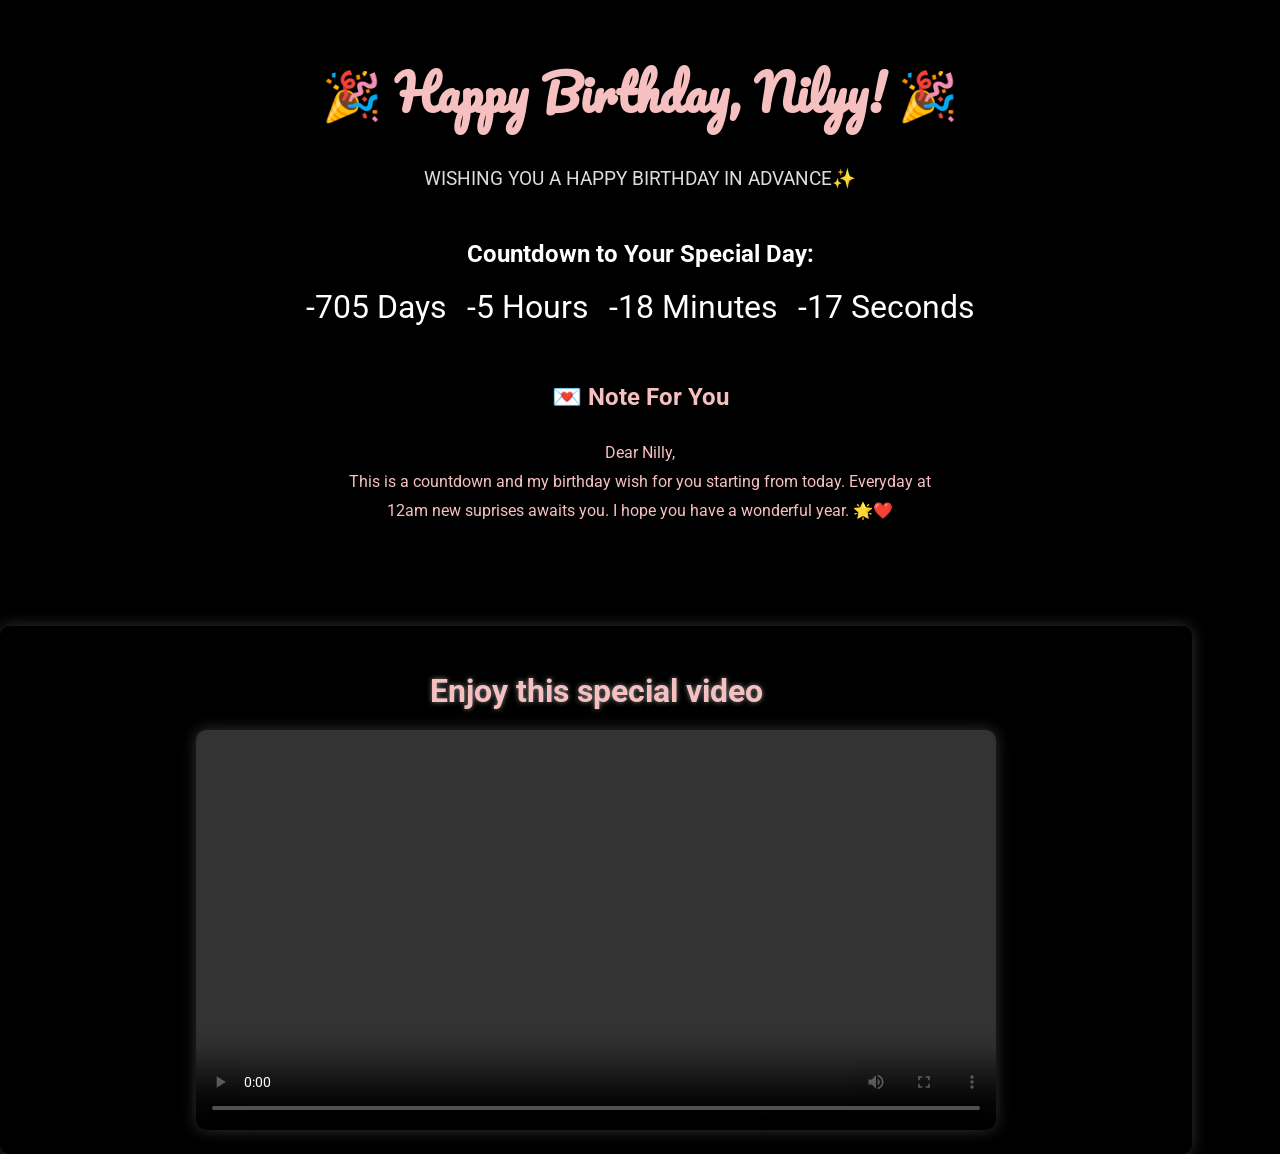
==== index.html @ 6986b4e6 "Rename Birthday.html to index.html" ====
<!DOCTYPE html>
<html lang="en">
  <head>
    <meta charset="UTF-8" />
    <meta name="viewport" content="width=device-width, initial-scale=1.0" />
    <title>Happy Birthday, Love! 🎂</title>
    <!-- Google Fonts -->
    <link
      href="https://fonts.googleapis.com/css2?family=Roboto:wght@400;700&family=Pacifico&display=swap"
      rel="stylesheet"
    />
    <!-- Font Awesome -->
    <link
      rel="stylesheet"
      href="https://cdnjs.cloudflare.com/ajax/libs/font-awesome/6.0.0-beta3/css/all.min.css"
    />
    <!-- CSS -->
    <link rel="stylesheet" href="style.css" />
  </head>
  <body>
    <!-- Starry Background -->
    <div class="stars"></div>
    <div class="stars2"></div>
    <div class="stars3"></div>

    <!-- Content Section -->
    <class="container">
      <header>
        <h1>🎉 Happy Birthday, Nilyy! 🎉</h1>
        <p class="tagline">WISHING YOU A HAPPY BIRTHDAY IN ADVANCE✨</p>
      </header>

      <!-- Countdown Timer -->
      <div class="countdown">
        <h2>Countdown to Your Special Day:</h2>
        <div id="timer">
          <div><span id="days">00</span> Days</div>
          <div><span id="hours">00</span> Hours</div>
          <div><span id="minutes">00</span> Minutes</div>
          <div><span id="seconds">00</span> Seconds</div>
        </div>
      </div>

      <section class="note">
        <h2>💌 Note For You</h2>
        <p>
          Dear Nilly,<br />
          This is a countdown and my birthday wish for you starting from today. Everyday at 12am new suprises awaits you. I hope you have a wonderful year. 🌟❤️
        </p>
      </section>
    </div>
        
    <section class="love-note" id="note-1">
        <h2>💌 Note 1</h2>
        <p>My dearest [Her Name], here’s to a beautiful start of our countdown. You’re my world. 💕</p>
    </section>

    <section class="love-note" id="note-2">
        <h2>💌 Note 2</h2>
        <p>Day 2: Your smile lights up my life every single day. Love you more! 💖</p>
    </section>

    <section class="love-note" id="note-3">
        <h2>💌 Note 3</h2>
        <p>Day 3: Thank you for being my constant source of happiness. 🌟</p>
    </section>

    <section class="love-note" id="note-4">
        <h2>💌 Note 4</h2>
        <p>Day 4: You make my heart skip a beat, every moment with you is magical. ❤️</p>
    </section>

    <section class="love-note" id="note-5">
        <h2>💌 Note 5</h2>
        <p>Day 5: I’m the luckiest person to have you in my life. Forever grateful. 🥰</p>
    </section>

    <section class="love-note" id="note-6">
        <h2>💌 Note 6</h2>
        <p>Day 6: Life is an adventure, and you’re my favorite part of it. 🌈</p>
    </section>

    <section class="love-note" id="note-6">
        <h2>💌 Note 7</h2>
        <p>Day 6: Life is an adventure, and you’re my favorite part of it. 🌈</p>
    </section>

      <!-- Photo Gallery -->
      <section class="gallery">
        <div class="photos">
          <img src="nilyy/nilly.jpg" alt="Memory 1" />
          <img src="nilyy/nilly2.jpg" alt="Memory 2" />
          <img src="nilyy/nilly3.jpg" alt="Memory 3" />
          <img src="nilyy/nilyy1.jpg" alt="Memory 4" />
          <img src="nilyy/nilyy4.jpg" alt="Memory 5" />
        </div>
      </section>

      <div id="video-section">
      <h2>Enjoy this special video</h2>
      <video controls>
        <source src="your-video.mp4" type="video/mp4" />
        Your browser does not support the video tag.
      </video>
    </div>

      <!-- Love Note -->
      

    <!-- Modal for Enlarged Images -->
    <div class="modal" id="modal">
      <span class="close" id="close">&times;</span>
      <img class="modal-content" id="modal-img" />
    </div>

    <!-- JavaScript -->
    <script src="script.js"></script>
  </body>
</html>
---- style.css ----
/* Global Styling */
body {
  margin: 0;
  padding: 0;
  font-family: "Roboto", sans-serif;
  color: #fff;
  background: #000;
  overflow-x: hidden;
}

header {
  text-align: center;
  margin-top: 50px;
}

header h1 {
  font-family: "Pacifico", cursive;
  font-size: 3rem;
  color: #f7c0c0;
}

.tagline {
  font-size: 1.2rem;
  margin-top: 10px;
  color: #ddd;
}

/* Starry Background */
.stars,
.stars2,
.stars3 {
  position: absolute;
  width: 100%;
  height: 100%;
  top: 0;
  left: 0;
  background: transparent url("stars.png") repeat top center;
  z-index: -1;
  animation: move-stars 50s linear infinite;
}

.stars2 {
  animation-duration: 100s;
}

.stars3 {
  animation-duration: 150s;
}

@keyframes move-stars {
  from {
    background-position: 0 0;
  }
  to {
    background-position: 10000px 10000px;
  }
}

/* Countdown Timer */
.countdown {
  text-align: center;
  margin: 50px 0;
}

#timer {
  display: flex;
  justify-content: center;
  gap: 20px;
}

#timer div {
  font-size: 2rem;
  text-align: center;
}

/* Gallery Section */
.gallery {
  text-align: center;
  margin: 50px 0;
}

.photos {
  display: grid;
  grid-template-columns: repeat(auto-fit, minmax(150px, 1fr));
  gap: 15px;
  padding: 0 20px;
}

.photos img {
  display: none;
  width: 100%;
  height: auto;
  border-radius: 10px;
  cursor: pointer;
  transition: transform 0.3s, filter 0.5s;
  filter: blur(5px); /* Add blur effect */
}

.photos img.unblurred {
  filter: blur(0); /* Remove blur when this class is added */
}

/* Modal */
.modal {
  display: none;
  position: fixed;
  top: 0;
  left: 0;
  width: 100%;
  height: 100%;
  background: rgba(0, 0, 0, 0.9);
  z-index: 1000;
  justify-content: center;
  align-items: center;
}

.modal-content {
  max-width: 90%;
  max-height: 90%;
}

.close {
  position: absolute;
  top: 20px;
  right: 30px;
  font-size: 2rem;
  color: #fff;
  cursor: pointer;
}

.note {
  text-align: center;
  margin: 50px auto;
  max-width: 600px;
  line-height: 1.8;
  color: #f7c0c0;
}

/* Love Note Section */
.love-note {
  text-align: center;
  margin: 50px auto;
  max-width: 600px;
  line-height: 1.8;
  color: #f7c0c0;
}

#video-section {
  display: none;
  text-align: center;
  margin-top: 30px;
  background-color: rgba(0, 0, 0, 0.6);
  padding: 20px;
  border-radius: 10px;
  box-shadow: 0 0 15px rgba(255, 255, 255, 0.2);
  max-width: 90%;
}

#video-section h2 {
  font-size: 2rem;
  font-weight: 700;
  color: #f7c0c0;
  margin-bottom: 20px;
  text-shadow: 0 0 5px rgba(255, 255, 255, 0.5);
}

video {
  width: 100%;
  max-width: 800px;
  border-radius: 10px;
  box-shadow: 0 0 15px rgba(255, 255, 255, 0.2);
  transition: transform 0.3s ease-in-out;
}

video:hover {
  transform: scale(1.05);
}

/* Animation for Countdown Timer */
@keyframes pulse {
  0% {
    transform: scale(1);
  }
  50% {
    transform: scale(1.1);
  }
  100% {
    transform: scale(1);
  }
}

#timer div {
  animation: pulse 1.5s ease-in-out infinite;
}

/* Styling for the page background */
body::after {
  content: "";
  position: absolute;
  top: 0;
  left: 0;
  width: 100%;
  height: 100%;
  background: url("https://source.unsplash.com/random/1920x1080?stars")
    no-repeat center center fixed;
  background-size: cover;
  opacity: 0.5;
  z-index: -1;
}

/* For responsiveness */
@media (max-width: 768px) {
  #timer {
    font-size: 1.5rem;
    padding: 15px;
  }

  #timer div {
    font-size: 2rem;
  }

  #video-section h2 {
    font-size: 1.5rem;
  }

  video {
    max-width: 100%;
  }
}
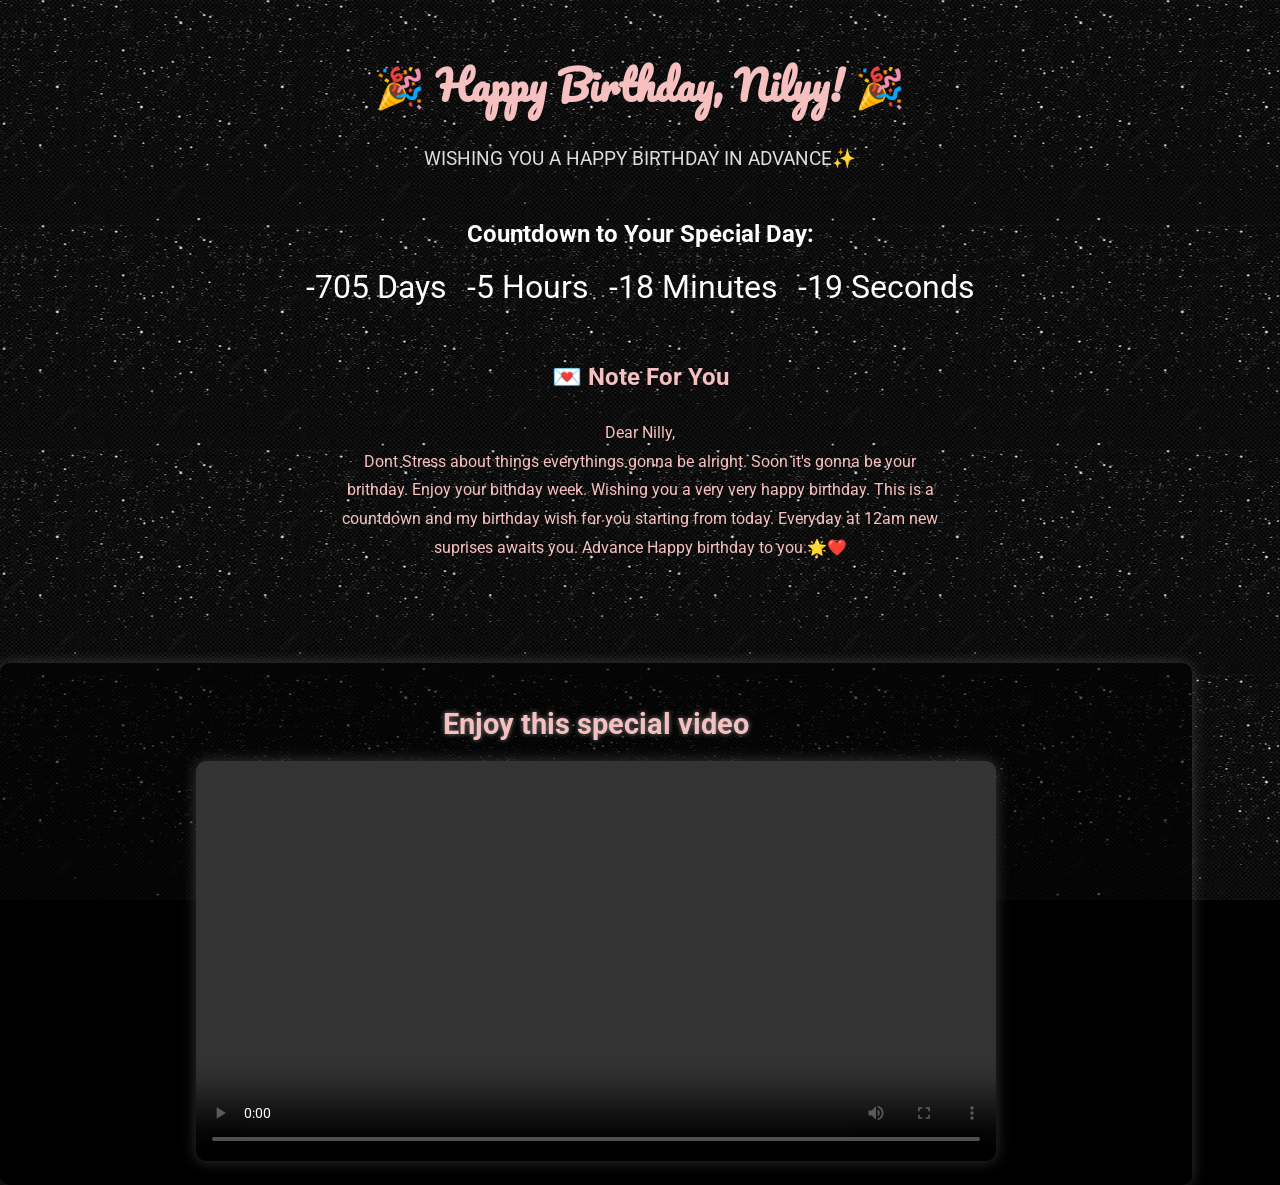
==== commit 947f4393: "Update index.html" ====
--- a/index.html
+++ b/index.html
@@ -45,14 +45,14 @@
         <h2>💌 Note For You</h2>
         <p>
           Dear Nilly,<br />
-          This is a countdown and my birthday wish for you starting from today. Everyday at 12am new suprises awaits you. I hope you have a wonderful year. 🌟❤️
+         Dont Stress about things everythings gonna be alright. Soon it's gonna be your brithday. Enjoy your bithday week. Wishing you a very very happy birthday. This is a countdown and my birthday wish for you starting from today. Everyday at 12am new suprises awaits you. Advance Happy birthday to you.🌟❤️
         </p>
       </section>
     </div>
         
     <section class="love-note" id="note-1">
         <h2>💌 Note 1</h2>
-        <p>My dearest [Her Name], here’s to a beautiful start of our countdown. You’re my world. 💕</p>
+        <p>Hey Nilyy, IT's day 2 of my wish i hope you're doing good. I know there are a lot of things that are strssing you out but don't stress derai. I am here for you and always will be. I will make things right for you as much i can. 💕</p>
     </section>
 
     <section class="love-note" id="note-2">
--- a/style.css
+++ b/style.css
@@ -6,6 +6,7 @@
   color: #fff;
   background: #000;
   overflow-x: hidden;
+  box-sizing: border-box;
 }
 
 header {
@@ -15,7 +16,7 @@
 
 header h1 {
   font-family: "Pacifico", cursive;
-  font-size: 3rem;
+  font-size: 2.5rem;
   color: #f7c0c0;
 }
 
@@ -34,7 +35,7 @@
   height: 100%;
   top: 0;
   left: 0;
-  background: transparent url("stars.png") repeat top center;
+  background: transparent url("nilyy/stars.jpg") repeat top center;
   z-index: -1;
   animation: move-stars 50s linear infinite;
 }
@@ -136,15 +137,7 @@
   color: #f7c0c0;
 }
 
-/* Love Note Section */
-.love-note {
-  text-align: center;
-  margin: 50px auto;
-  max-width: 600px;
-  line-height: 1.8;
-  color: #f7c0c0;
-}
-
+/* Video Section */
 #video-section {
   display: none;
   text-align: center;
@@ -157,7 +150,7 @@
 }
 
 #video-section h2 {
-  font-size: 2rem;
+  font-size: 1.8rem;
   font-weight: 700;
   color: #f7c0c0;
   margin-bottom: 20px;
@@ -210,20 +203,49 @@
 
 /* For responsiveness */
 @media (max-width: 768px) {
-  #timer {
+  header h1 {
+    font-size: 2rem;
+  }
+
+  #timer div {
     font-size: 1.5rem;
-    padding: 15px;
+  }
+
+  .photos img {
+    max-width: 100%;
+    height: auto;
+  }
+
+  #video-section h2 {
+    font-size: 1.2rem;
+  }
+
+  video {
+    width: 100%;
+    max-width: 100%;
+  }
+}
+
+@media (max-width: 480px) {
+  header h1 {
+    font-size: 1.8rem;
   }
 
   #timer div {
-    font-size: 2rem;
-  }
-
-  #video-section h2 {
-    font-size: 1.5rem;
+    font-size: 1.2rem;
+  }
+
+  .photos {
+    grid-template-columns: 1fr;
+  }
+
+  .note,
+  .love-note {
+    margin: 30px auto;
+    font-size: 1rem;
   }
 
   video {
-    max-width: 100%;
-  }
-}
+    width: 100%;
+  }
+}
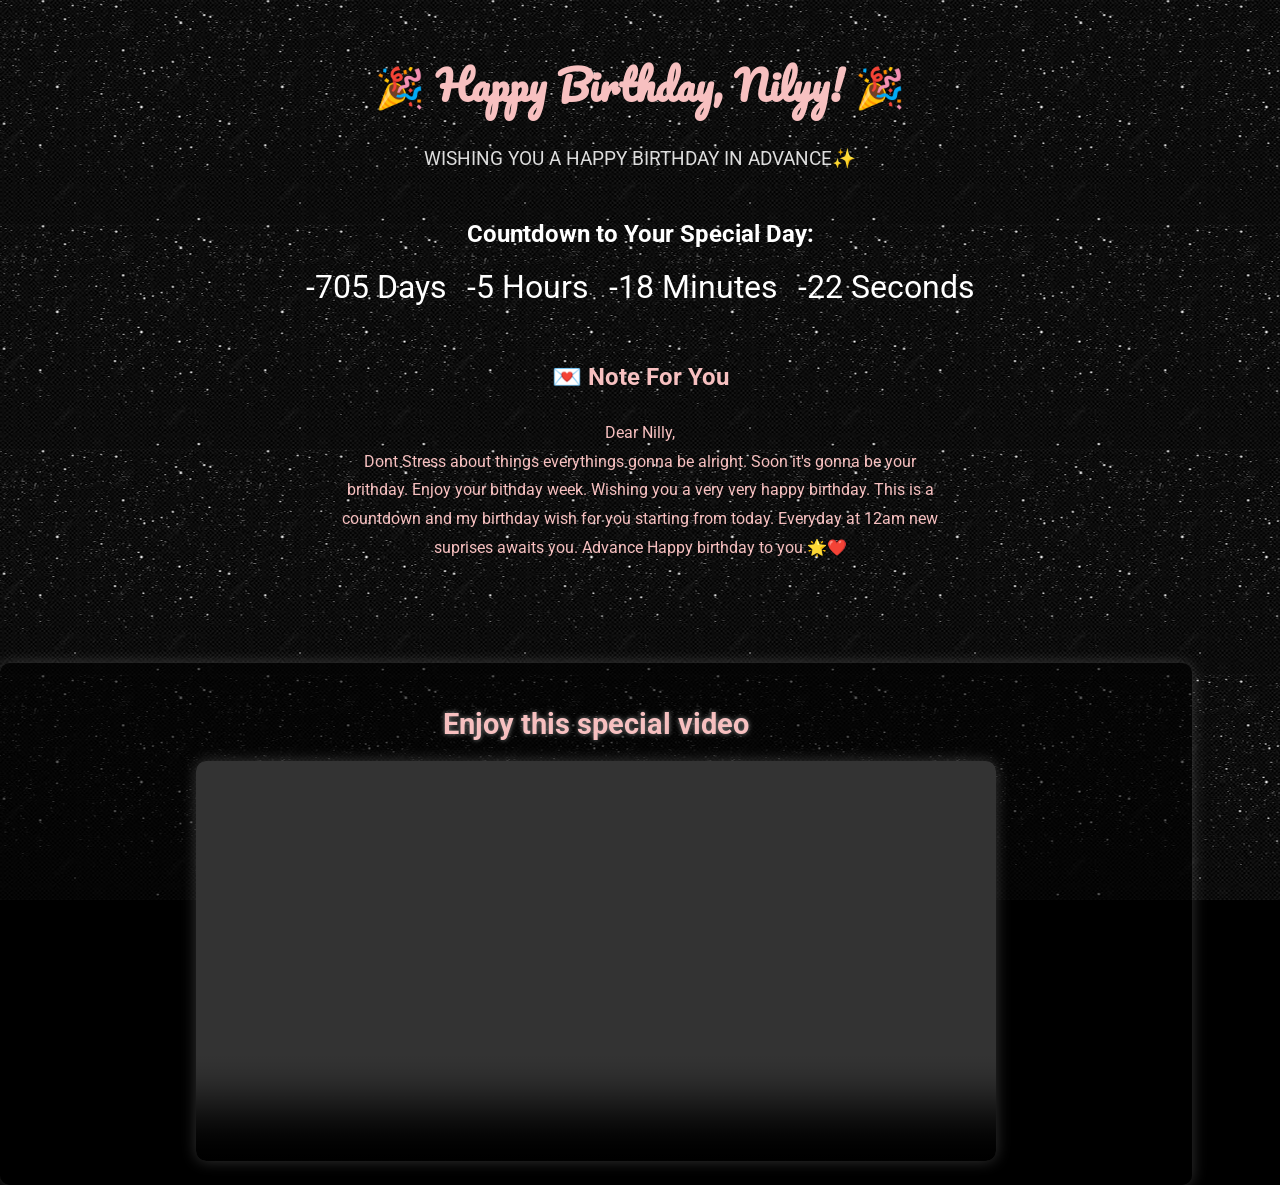
==== commit d277e9e2: "Update index.html" ====
--- a/index.html
+++ b/index.html
@@ -3,7 +3,7 @@
   <head>
     <meta charset="UTF-8" />
     <meta name="viewport" content="width=device-width, initial-scale=1.0" />
-    <title>Happy Birthday, Love! 🎂</title>
+    <title>Happy Birthday 🎂</title>
     <!-- Google Fonts -->
     <link
       href="https://fonts.googleapis.com/css2?family=Roboto:wght@400;700&family=Pacifico&display=swap"
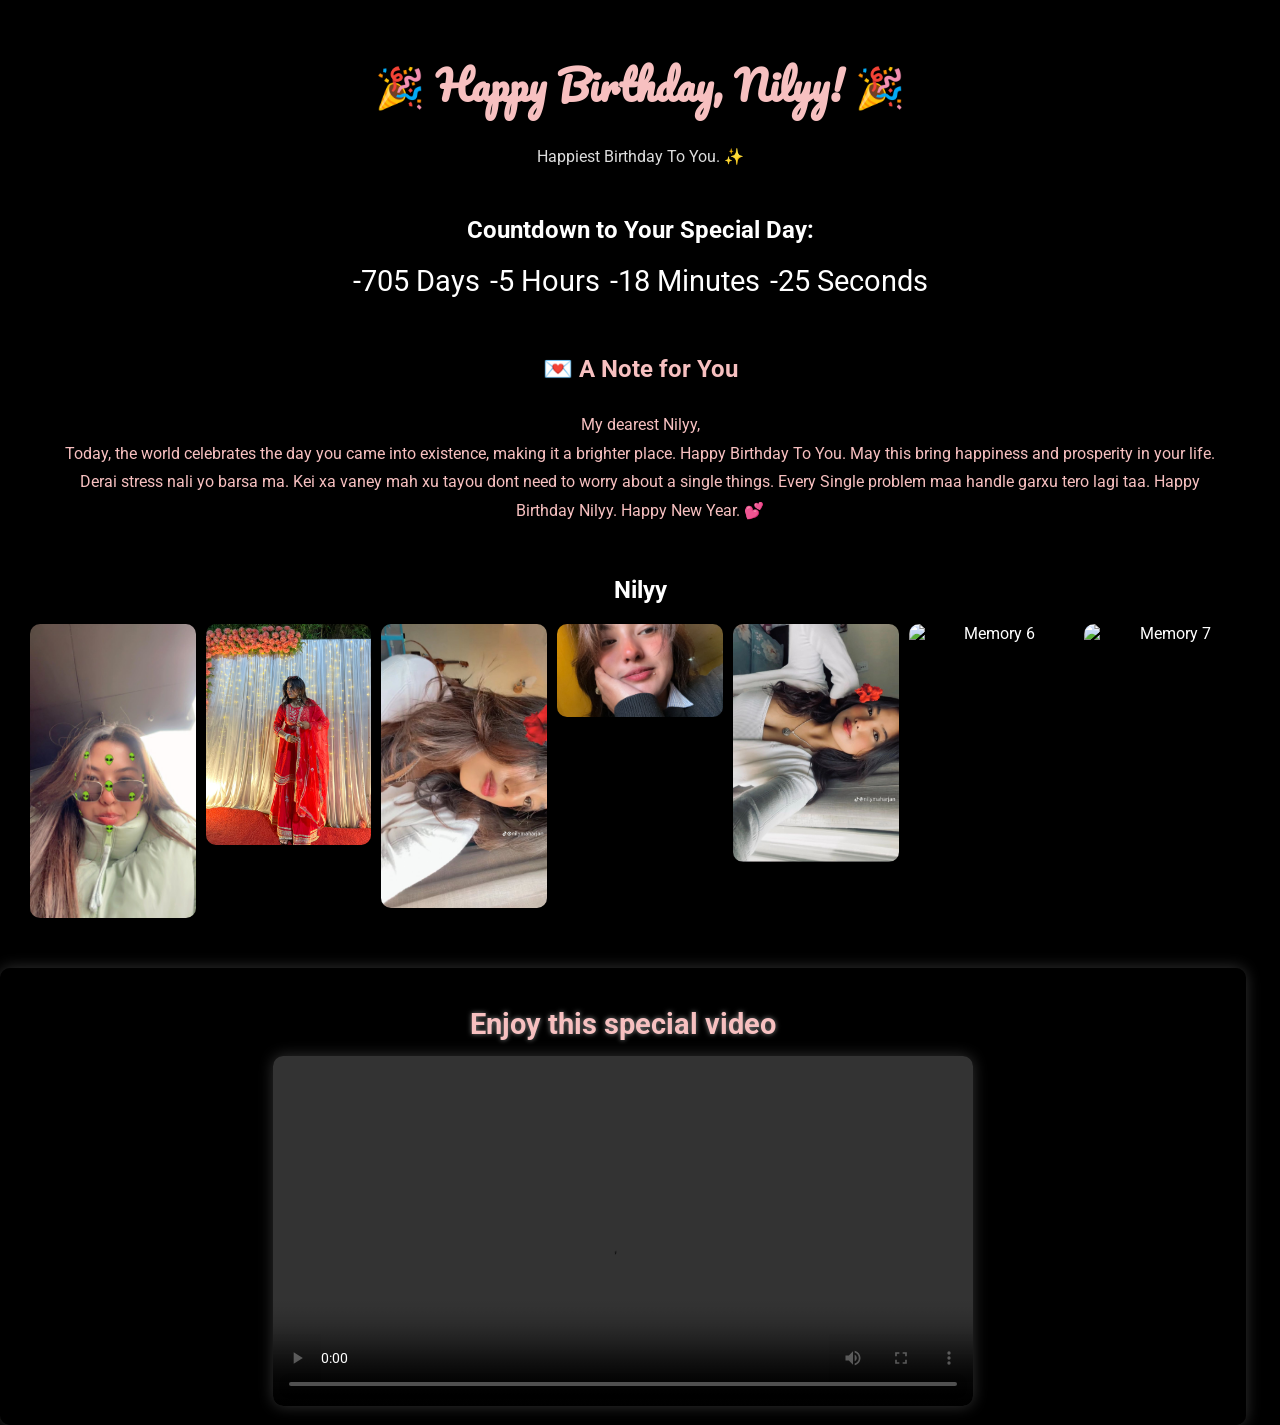
==== commit 58b91ab6: "Update index.html" ====
--- a/index.html
+++ b/index.html
@@ -3,7 +3,7 @@
   <head>
     <meta charset="UTF-8" />
     <meta name="viewport" content="width=device-width, initial-scale=1.0" />
-    <title>Happy Birthday 🎂</title>
+    <title>Happy Birthday, Love! 🎂</title>
     <!-- Google Fonts -->
     <link
       href="https://fonts.googleapis.com/css2?family=Roboto:wght@400;700&family=Pacifico&display=swap"
@@ -24,10 +24,10 @@
     <div class="stars3"></div>
 
     <!-- Content Section -->
-    <class="container">
+    <div class="container">
       <header>
         <h1>🎉 Happy Birthday, Nilyy! 🎉</h1>
-        <p class="tagline">WISHING YOU A HAPPY BIRTHDAY IN ADVANCE✨</p>
+        <p class="tagline">Happiest Birthday To You. ✨</p>
       </header>
 
       <!-- Countdown Timer -->
@@ -41,71 +41,42 @@
         </div>
       </div>
 
-      <section class="note">
-        <h2>💌 Note For You</h2>
+      <section class="love-note">
+        <h2>💌 A Note for You</h2>
         <p>
-          Dear Nilly,<br />
-         Dont Stress about things everythings gonna be alright. Soon it's gonna be your brithday. Enjoy your bithday week. Wishing you a very very happy birthday. This is a countdown and my birthday wish for you starting from today. Everyday at 12am new suprises awaits you. Advance Happy birthday to you.🌟❤️
+          My dearest Nilyy,<br />
+          Today, the world celebrates the day you came into existence, making it
+          a brighter place. Happy Birthday To You. May this bring happiness and
+          prosperity in your life. Derai stress nali yo barsa ma. Kei xa vaney
+          mah xu tayou dont need to worry about a single things. Every Single
+          problem maa handle garxu tero lagi taa. Happy Birthday Nilyy. Happy
+          New Year. 💕
         </p>
       </section>
     </div>
-        
-    <section class="love-note" id="note-1">
-        <h2>💌 Note 1</h2>
-        <p>Hey Nilyy, IT's day 2 of my wish i hope you're doing good. I know there are a lot of things that are strssing you out but don't stress derai. I am here for you and always will be. I will make things right for you as much i can. 💕</p>
+    <!-- Photo Gallery -->
+    <section class="gallery">
+      <h2>Nilyy</h2>
+      <divxxx class="photos">
+        <img src="nilyy/nilly.jpg" alt="Memory 1" />
+        <img src="nilyy/nilly2.jpg" alt="Memory 2" />
+        <img src="nilyy/nilly3.jpg" alt="Memory 3" />
+        <img src="nilyy/nilyy1.jpg" alt="Memory 4" />
+        <img src="nilyy/nilyy4.jpg" alt="Memory 5" />
+        <img src="nilyy/nilyy5.jpg" alt="Memory 6" />
+        <img src="nilyy/nilyy6.jpg" alt="Memory 7" />
+      </divxxx>
     </section>
 
-    <section class="love-note" id="note-2">
-        <h2>💌 Note 2</h2>
-        <p>Day 2: Your smile lights up my life every single day. Love you more! 💖</p>
-    </section>
-
-    <section class="love-note" id="note-3">
-        <h2>💌 Note 3</h2>
-        <p>Day 3: Thank you for being my constant source of happiness. 🌟</p>
-    </section>
-
-    <section class="love-note" id="note-4">
-        <h2>💌 Note 4</h2>
-        <p>Day 4: You make my heart skip a beat, every moment with you is magical. ❤️</p>
-    </section>
-
-    <section class="love-note" id="note-5">
-        <h2>💌 Note 5</h2>
-        <p>Day 5: I’m the luckiest person to have you in my life. Forever grateful. 🥰</p>
-    </section>
-
-    <section class="love-note" id="note-6">
-        <h2>💌 Note 6</h2>
-        <p>Day 6: Life is an adventure, and you’re my favorite part of it. 🌈</p>
-    </section>
-
-    <section class="love-note" id="note-6">
-        <h2>💌 Note 7</h2>
-        <p>Day 6: Life is an adventure, and you’re my favorite part of it. 🌈</p>
-    </section>
-
-      <!-- Photo Gallery -->
-      <section class="gallery">
-        <div class="photos">
-          <img src="nilyy/nilly.jpg" alt="Memory 1" />
-          <img src="nilyy/nilly2.jpg" alt="Memory 2" />
-          <img src="nilyy/nilly3.jpg" alt="Memory 3" />
-          <img src="nilyy/nilyy1.jpg" alt="Memory 4" />
-          <img src="nilyy/nilyy4.jpg" alt="Memory 5" />
-        </div>
-      </section>
-
-      <div id="video-section">
+    <div id="video-section">
       <h2>Enjoy this special video</h2>
       <video controls>
-        <source src="your-video.mp4" type="video/mp4" />
+        <source src="nilyy/nilyy.mp4" type="video/mp4" />
         Your browser does not support the video tag.
       </video>
     </div>
 
-      <!-- Love Note -->
-      
+    <!-- Love Note -->
 
     <!-- Modal for Enlarged Images -->
     <div class="modal" id="modal">
--- a/style.css
+++ b/style.css
@@ -6,22 +6,22 @@
   color: #fff;
   background: #000;
   overflow-x: hidden;
-  box-sizing: border-box;
 }
 
 header {
   text-align: center;
   margin-top: 50px;
+  padding: 0 10px; /* Ensure proper padding on smaller screens */
 }
 
 header h1 {
   font-family: "Pacifico", cursive;
-  font-size: 2.5rem;
+  font-size: 2.5rem; /* Adjusted for smaller screens */
   color: #f7c0c0;
 }
 
 .tagline {
-  font-size: 1.2rem;
+  font-size: 1rem; /* Adjusted for smaller screens */
   margin-top: 10px;
   color: #ddd;
 }
@@ -35,7 +35,7 @@
   height: 100%;
   top: 0;
   left: 0;
-  background: transparent url("nilyy/stars.jpg") repeat top center;
+  background: transparent url("stars.png") repeat top center;
   z-index: -1;
   animation: move-stars 50s linear infinite;
 }
@@ -60,45 +60,73 @@
 /* Countdown Timer */
 .countdown {
   text-align: center;
-  margin: 50px 0;
+  margin: 50px 20px; /* Added side margin for smaller screens */
 }
 
 #timer {
   display: flex;
   justify-content: center;
-  gap: 20px;
+  gap: 10px; /* Reduced gap for smaller screens */
+  flex-wrap: wrap; /* Ensure wrapping on smaller screens */
 }
 
 #timer div {
-  font-size: 2rem;
+  font-size: 1.8rem; /* Adjusted for smaller screens */
   text-align: center;
 }
 
 /* Gallery Section */
 .gallery {
   text-align: center;
-  margin: 50px 0;
+  margin: 50px 20px; /* Adjusted margin */
 }
 
 .photos {
   display: grid;
-  grid-template-columns: repeat(auto-fit, minmax(150px, 1fr));
-  gap: 15px;
-  padding: 0 20px;
+  grid-template-columns: repeat(
+    auto-fit,
+    minmax(100px, 1fr)
+  ); /* Reduced min size */
+  gap: 10px; /* Reduced gap */
+  padding: 0 10px;
 }
 
 .photos img {
-  display: none;
   width: 100%;
   height: auto;
   border-radius: 10px;
   cursor: pointer;
   transition: transform 0.3s, filter 0.5s;
-  filter: blur(5px); /* Add blur effect */
 }
 
-.photos img.unblurred {
-  filter: blur(0); /* Remove blur when this class is added */
+#video-section {
+  text-align: center;
+  margin-top: 30px;
+  background-color: rgba(0, 0, 0, 0.6);
+  padding: 15px; /* Adjusted padding */
+  border-radius: 10px;
+  box-shadow: 0 0 15px rgba(255, 255, 255, 0.2);
+  max-width: 95%; /* Adjusted for smaller screens */
+}
+
+#video-section h2 {
+  font-size: 1.8rem; /* Adjusted font size */
+  font-weight: 700;
+  color: #f7c0c0;
+  margin-bottom: 15px; /* Adjusted margin */
+  text-shadow: 0 0 5px rgba(255, 255, 255, 0.5);
+}
+
+video {
+  width: 100%;
+  max-width: 700px; /* Reduced max width */
+  border-radius: 10px;
+  box-shadow: 0 0 15px rgba(255, 255, 255, 0.2);
+  transition: transform 0.3s ease-in-out;
+}
+
+video:hover {
+  transform: scale(1.05);
 }
 
 /* Modal */
@@ -129,123 +157,42 @@
   cursor: pointer;
 }
 
-.note {
+/* Love Note Section */
+.love-note {
   text-align: center;
   margin: 50px auto;
-  max-width: 600px;
+  max-width: 90%; /* Adjusted width */
+  padding: 0 10px; /* Added padding for smaller screens */
   line-height: 1.8;
   color: #f7c0c0;
 }
 
-/* Video Section */
-#video-section {
-  display: none;
-  text-align: center;
-  margin-top: 30px;
-  background-color: rgba(0, 0, 0, 0.6);
-  padding: 20px;
-  border-radius: 10px;
-  box-shadow: 0 0 15px rgba(255, 255, 255, 0.2);
-  max-width: 90%;
-}
-
-#video-section h2 {
-  font-size: 1.8rem;
-  font-weight: 700;
-  color: #f7c0c0;
-  margin-bottom: 20px;
-  text-shadow: 0 0 5px rgba(255, 255, 255, 0.5);
-}
-
-video {
-  width: 100%;
-  max-width: 800px;
-  border-radius: 10px;
-  box-shadow: 0 0 15px rgba(255, 255, 255, 0.2);
-  transition: transform 0.3s ease-in-out;
-}
-
-video:hover {
-  transform: scale(1.05);
-}
-
-/* Animation for Countdown Timer */
-@keyframes pulse {
-  0% {
-    transform: scale(1);
-  }
-  50% {
-    transform: scale(1.1);
-  }
-  100% {
-    transform: scale(1);
-  }
-}
-
-#timer div {
-  animation: pulse 1.5s ease-in-out infinite;
-}
-
-/* Styling for the page background */
-body::after {
-  content: "";
-  position: absolute;
-  top: 0;
-  left: 0;
-  width: 100%;
-  height: 100%;
-  background: url("https://source.unsplash.com/random/1920x1080?stars")
-    no-repeat center center fixed;
-  background-size: cover;
-  opacity: 0.5;
-  z-index: -1;
-}
-
-/* For responsiveness */
+/* Responsive Adjustments */
 @media (max-width: 768px) {
   header h1 {
     font-size: 2rem;
+  }
+
+  .tagline {
+    font-size: 0.9rem;
   }
 
   #timer div {
     font-size: 1.5rem;
   }
 
-  .photos img {
-    max-width: 100%;
-    height: auto;
-  }
-
   #video-section h2 {
-    font-size: 1.2rem;
+    font-size: 1.5rem;
   }
 
   video {
-    width: 100%;
     max-width: 100%;
-  }
-}
-
-@media (max-width: 480px) {
-  header h1 {
-    font-size: 1.8rem;
-  }
-
-  #timer div {
-    font-size: 1.2rem;
   }
 
   .photos {
-    grid-template-columns: 1fr;
-  }
-
-  .note,
-  .love-note {
-    margin: 30px auto;
-    font-size: 1rem;
-  }
-
-  video {
-    width: 100%;
+    grid-template-columns: repeat(
+      auto-fit,
+      minmax(80px, 1fr)
+    ); /* Smaller images */
   }
 }
